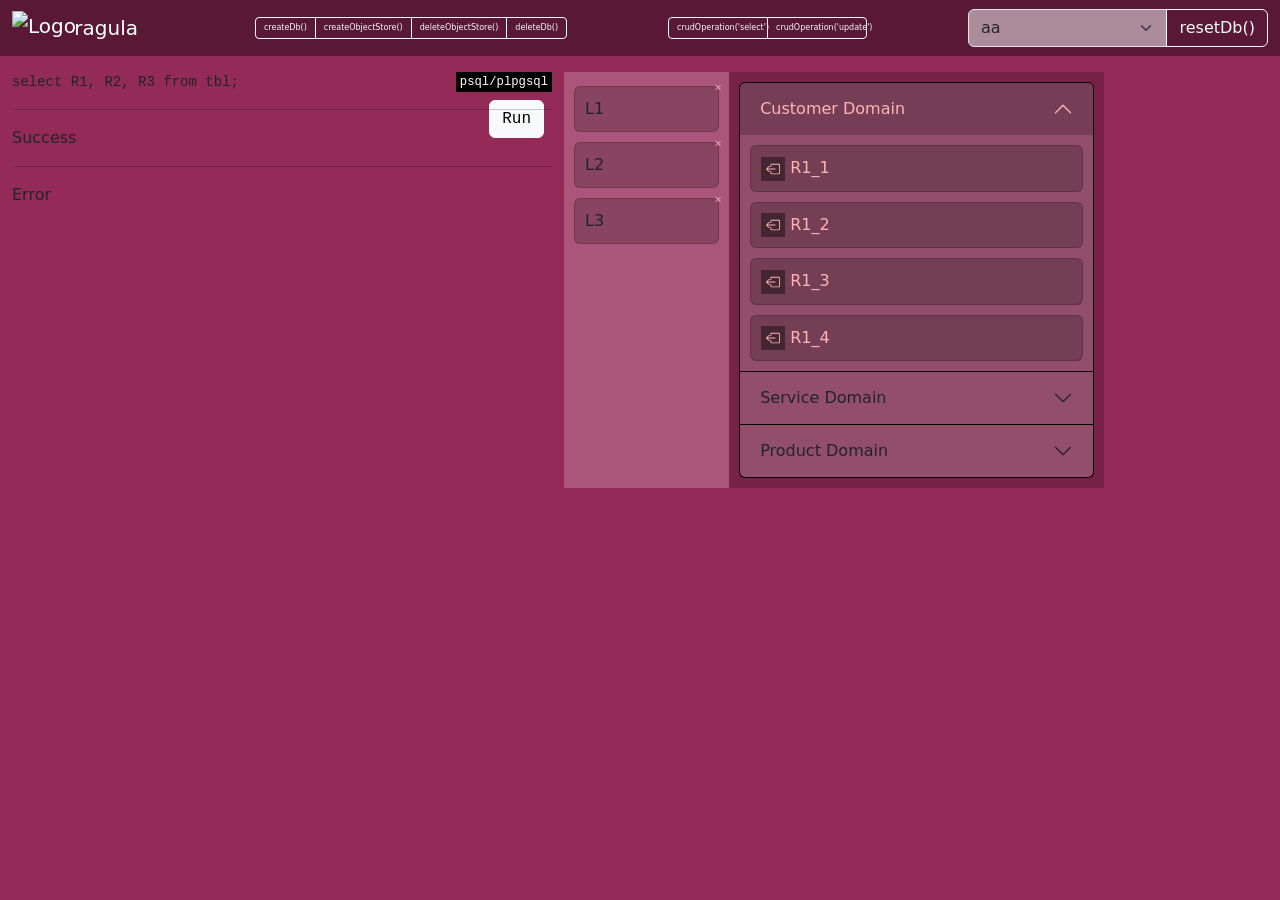
==== dragula_accordion_highlighter_indexeddb.html @ 01b2f387 "cd" ====
<!doctype html>
<html lang="en">

<head>
    <meta charset="utf-8">
    <meta name="viewport" content="width=device-width, initial-scale=1">
    <script src="https://code.jquery.com/jquery-3.7.1.min.js"></script>

    <!--dragula-->
    <script src="https://cdnjs.cloudflare.com/ajax/libs/dragula/3.7.3/dragula.js"></script>
    <link rel="stylesheet" href="https://cdn.jsdelivr.net/npm/bootstrap@5.3.0/dist/css/bootstrap.min.css">
    <link rel="stylesheet" href="https://cdnjs.cloudflare.com/ajax/libs/dragula/3.7.3/dragula.css" />

    <!--sql highlight-->
    <!-- <link rel="stylesheet" href="https://cdnjs.cloudflare.com/ajax/libs/highlight.js/11.9.0/styles/default.min.css"> -->
    <link rel="stylesheet"
        href="https://cdnjs.cloudflare.com/ajax/libs/highlight.js/11.9.0/styles/atom-one-dark.min.css" />
    <script src="https://cdnjs.cloudflare.com/ajax/libs/highlight.js/11.9.0/highlight.min.js"></script>
    <script src="https://cdnjs.cloudflare.com/ajax/libs/highlight.js/11.9.0/languages/pgsql.min.js"></script>
    <!-- <script src="https://cdnjs.cloudflare.com/ajax/libs/highlight.js/11.9.0/languages/sql.min.js"></script> -->

    <style>
        body {
            background-color: #942A57;
            margin: 0 auto;
        }

        /* dragula-specific example page styles */
        .wrapper {
            display: table;
        }

        .dragula-container {
            display: table-cell;
            background-color: rgba(255, 255, 255, 0.2);
        }

        /* applied to left container */
        /* .dragula-container:nth-child(odd) {
            background-color: rgba(0, 0, 0, 0.2);
        } */

        /* applied to right container */
        .dragula-container:nth-child(even) {
            background-color: rgba(0, 0, 0, 0.2);
        }

        /* .dragula-container div { */
        .dragula-container .card {
            margin: 10px;
            padding: 10px;
            background-color: rgba(0, 0, 0, 0.2);
            transition: all 0.4s ease-in-out;
        }

        .dragula-container .accordion-item {
            margin: 0px 10px 0px 10px;
            padding: 0px;
        }

        .dragula-container .ex-moved {
            background-color: #e74c3c;
        }

        #right1>.card,
        #right2>.card,
        #right3>.card {
            color: rgb(255, 180, 180);
            display: block;
            /* inline svg & text*/
        }

        #left-handles>div,
        #right-handles>div {
            cursor: initial;
        }

        #left {
            min-width: 100px;
            /* max-width: 600px; */
        }

        .handle {
            padding: 0 5px;
            margin-right: 5px;
            background-color: rgba(0, 0, 0, 0.4);
            cursor: move;
        }

        span {
            display: block;
            overflow: hidden;
            position: relative;
            max-width: none;
            color: rgb(255, 255, 255);
        }

        .accordion-collapse {
            color: white;
        }

        .accordion-item {
            /* border: unset; */
            border-color: black;
            background-color: rgba(255, 255, 255, 0.2);
        }

        .accordion-body {
            padding: 0px;
        }

        .accordion {
            --bs-accordion-border-color: rgba(0, 0, 0, 0);
            --bs-accordion-btn-bg: unset;
            /* --bs-accordion-btn-focus-border-color: rgb(255, 0, 0); */
            /* --bs-focus-ring-color: rgba(253, 13, 110, 0.25); */
            /* --bs-accordion-btn-focus-border-color: rgb(253, 13, 110); */
            --bs-accordion-btn-focus-box-shadow: 0 0 0 0.25rem rgba(255, 255, 255, 0.25);
            --bs-accordion-active-color: rgb(255, 180, 180);
            --bs-accordion-active-bg: rgba(0, 0, 0, 0.2);
            /* --bs-accordion-btn-focus-border-color: unset; */
            padding: 10px 0px 10px 0px;
            --bs-accordion-btn-active-icon: url("data:image/svg+xml,%3csvg xmlns='http://www.w3.org/2000/svg' viewBox='0 0 16 16' fill='%23ffb4b4'%3e%3cpath fill-rule='evenodd' d='M1.646 4.646a.5.5 0 0 1 .708 0L8 10.293l5.646-5.647a.5.5 0 0 1 .708.708l-6 6a.5.5 0 0 1-.708 0l-6-6a.5.5 0 0 1 0-.708z'/%3e%3c/svg%3e")
                /* %23 => # */
        }

        .wrapper {
            padding-left: 0px;
        }

        #sql pre {
            margin-top: 0px;
            margin-bottom: 0px;
            /* overflow: unset; */
        }

        #sql {
            /* background-color: rgba(0, 0, 0, 0.1); */
            position: relative;
        }

        .svg-icon {
            /* margin-right: 4px; */
            fill: rgb(255, 180, 180);
            /* opacity: .6; */
        }

        .language {
            position: absolute;
            top: 0;
            right: 0px;
            background-color: black;
            padding: 1px 4px 1px 4px;
        }

        #execute-btn {
            position: absolute;
            top: 28px;
            right: 8px;
        }

        .navbar {
            background-color: rgba(0, 0, 0, 0.4);
        }

        .navbar-brand {
            color: white;
            --bs-navbar-brand-hover-color: white;
        }

        .navbar-brand>img {
            width: 40px;
            overflow: hidden;
            margin: -8px -8px 0px 0px
        }

        .form-select {
            background-color: rgba(255,255,255,0.5);
        }

        .input-group {
            max-width: 300px;
        }

        .btn-sm {
            max-width: 100px;
            font-size: 8px;
        }

        span.badge {
            background-color: rgba(255, 255, 255, 0);
        }
    </style>
</head>

<body>
    <svg xmlns="http://www.w3.org/2000/svg" style="display: none;">
        <symbol id="box-arrow-right" viewBox="0 0 16 16">
            <path fill-rule="evenodd"
                d="M10 12.5a.5.5 0 0 1-.5.5h-8a.5.5 0 0 1-.5-.5v-9a.5.5 0 0 1 .5-.5h8a.5.5 0 0 1 .5.5v2a.5.5 0 0 0 1 0v-2A1.5 1.5 0 0 0 9.5 2h-8A1.5 1.5 0 0 0 0 3.5v9A1.5 1.5 0 0 0 1.5 14h8a1.5 1.5 0 0 0 1.5-1.5v-2a.5.5 0 0 0-1 0v2z" />
            <path fill-rule="evenodd"
                d="M15.854 8.354a.5.5 0 0 0 0-.708l-3-3a.5.5 0 0 0-.708.708L14.293 7.5H5.5a.5.5 0 0 0 0 1h8.793l-2.147 2.146a.5.5 0 0 0 .708.708l3-3z" />
        </symbol>
        <symbol id="box-arrow-left" viewBox="0 0 16 16">
            <path fill-rule="evenodd"
                d="M6 12.5a.5.5 0 0 0 .5.5h8a.5.5 0 0 0 .5-.5v-9a.5.5 0 0 0-.5-.5h-8a.5.5 0 0 0-.5.5v2a.5.5 0 0 1-1 0v-2A1.5 1.5 0 0 1 6.5 2h8A1.5 1.5 0 0 1 16 3.5v9a1.5 1.5 0 0 1-1.5 1.5h-8A1.5 1.5 0 0 1 5 12.5v-2a.5.5 0 0 1 1 0v2z" />
            <path fill-rule="evenodd"
                d="M.146 8.354a.5.5 0 0 1 0-.708l3-3a.5.5 0 1 1 .708.708L1.707 7.5H10.5a.5.5 0 0 1 0 1H1.707l2.147 2.146a.5.5 0 0 1-.708.708l-3-3z" />
        </symbol>
        <symbol id="x" viewBox="0 0 16 16">
            <path
                d="M4.646 4.646a.5.5 0 0 1 .708 0L8 7.293l2.646-2.647a.5.5 0 0 1 .708.708L8.707 8l2.647 2.646a.5.5 0 0 1-.708.708L8 8.707l-2.646 2.647a.5.5 0 0 1-.708-.708L7.293 8 4.646 5.354a.5.5 0 0 1 0-.708z" />
        </symbol>
    </svg>
    <nav class="navbar navbar-light">
        <div class="container-fluid d-flex justify-content-between">
            <a class="navbar-brand">
                <img src="https://bevacqua.github.io/dragula/resources/icon.svg" alt="Logo">
                ragula
            </a>
            <div class="btn-group" role="group">
                <button class="btn btn-outline-light btn-sm" type="button" onclick="createDb();">createDb()</button>
                <button class="btn btn-outline-light btn-sm" type="button"
                    onclick="createObjectStore();">createObjectStore()</button>
                <button class="btn btn-outline-light btn-sm" type="button"
                    onclick="deleteObjectStore();">deleteObjectStore()</button>
                <button class="btn btn-outline-light btn-sm" type="button" onclick="deleteDb();">deleteDb()</button>
            </div>
            <div class="btn-group" role="group">
                <button class="btn btn-outline-light btn-sm" type="button"
                    onclick="crudOperation('select');">crudOperation('select')</button>
                <button class="btn btn-outline-light btn-sm" type="button"
                    onclick="crudOperation('update');">crudOperation('update')</button>
                <!-- <button class="btn btn-outline-light btn-sm" type="button"
                    onclick="crudOperation('delete');">crudOperation('delete')</button> -->
            </div>
            <form class="input-group">
                <select class="form-select focus-ring focus-ring-light" name="" id="">
                    <option value="">aa</option>
                    <option value="">bb</option>
                    <option value="">cc</option>
                </select>
                <!-- <input class="form-control me-2" type="search" placeholder="Search" aria-label="Search"> -->
                <!-- <button class="btn btn-outline-light" type="submit">Save</button> -->
                <input class="btn btn-outline-light" type="button" value="resetDb()" onclick="resetDb();">
            </form>
        </div>
    </nav>
    <div class="container pt-3 row">
        <div class="col">
            <div id="sql">
                <pre><code id="sqls" class="language-sql">select R1, R2, R3 from tbl;</code><small class="language"><span>psql/plpgsql</span></small><button id="execute-btn" class="btn btn-light">Run</button></pre>
            </div>
            <hr>
            <p>Success</p>
            <p id="successElm"></p>
            <hr>
            <p>Error</p>
            <p id="errorElm"></p>
        </div>
        <div class='wrapper col'>
            <div id="left" class="dragula-container">
                <div class="card">
                    <!-- <span class="position-absolute top-0 start-100 translate-middle badge rounded-pill bg-danger">99+</span> -->
                    <span class="position-absolute top-0 start-100 translate-middle badge rounded-pill"
                        onclick="deleteMe(this);">
                        <svg class="svg-icon" width="12" height="12">
                            <use xlink:href="#x" />
                        </svg>
                    </span>
                    L1
                </div>
                <div class="card">
                    <span class="position-absolute top-0 start-100 translate-middle badge rounded-pill"
                        onclick="deleteMe(this);">
                        <svg class="svg-icon" width="12" height="12">
                            <use xlink:href="#x" />
                        </svg>
                    </span>
                    L2
                </div>
                <div class="card">
                    <span class="position-absolute top-0 start-100 translate-middle badge rounded-pill"
                        onclick="deleteMe(this);">
                        <svg class="svg-icon" width="12" height="12">
                            <use xlink:href="#x" />
                        </svg>
                    </span>
                    L3
                </div>
            </div>
            <div class="accordion dragula-container">
                <div class="accordion-item">
                    <h2 class="accordion-header" id="panelsStayOpen-headingOne">
                        <button class="accordion-button" type="button" data-bs-toggle="collapse"
                            data-bs-target="#panelsStayOpen-collapseOne" aria-expanded="true"
                            aria-controls="panelsStayOpen-collapseOne">
                            Customer Domain
                        </button>
                    </h2>
                    <div id="panelsStayOpen-collapseOne" class="accordion-collapse collapse show"
                        aria-labelledby="panelsStayOpen-headingOne">
                        <div class="accordion-body" id="right1">
                            <div class="card"><svg class="svg-icon handle" width="24" height="24">
                                    <use xlink:href="#box-arrow-left" />
                                </svg>R1_1</div>
                            <div class="card"><svg class="svg-icon handle" width="24" height="24">
                                    <use xlink:href="#box-arrow-left" />
                                </svg>R1_2</div>
                            <div class="card"><svg class="svg-icon handle" width="24" height="24">
                                    <use xlink:href="#box-arrow-left" />
                                </svg>R1_3</div>
                            <div class="card"><svg class="svg-icon handle" width="24" height="24">
                                    <use xlink:href="#box-arrow-left" />
                                </svg>R1_4</div>
                        </div>
                    </div>
                </div>
                <div class="accordion-item">
                    <h2 class="accordion-header" id="panelsStayOpen-headingTwo">
                        <button class="accordion-button collapsed" type="button" data-bs-toggle="collapse"
                            data-bs-target="#panelsStayOpen-collapseTwo" aria-expanded="false"
                            aria-controls="panelsStayOpen-collapseTwo">
                            Service Domain
                        </button>
                    </h2>
                    <div id="panelsStayOpen-collapseTwo" class="accordion-collapse collapse"
                        aria-labelledby="panelsStayOpen-headingTwo">
                        <div class="accordion-body" id="right2">
                            <div class="card"><svg class="svg-icon handle" width="24" height="24">
                                    <use xlink:href="#box-arrow-left" />
                                </svg>R2_1</div>
                            <div class="card"><svg class="svg-icon handle" width="24" height="24">
                                    <use xlink:href="#box-arrow-left" />
                                </svg>R2_2</div>
                            <div class="card"><svg class="svg-icon handle" width="24" height="24">
                                    <use xlink:href="#box-arrow-left" />
                                </svg>R2_3</div>
                            <div class="card"><svg class="svg-icon handle" width="24" height="24">
                                    <use xlink:href="#box-arrow-left" />
                                </svg>R2_4</div>
                        </div>
                    </div>
                </div>
                <div class="accordion-item">
                    <h2 class="accordion-header" id="panelsStayOpen-headingThree">
                        <button class="accordion-button collapsed" type="button" data-bs-toggle="collapse"
                            data-bs-target="#panelsStayOpen-collapseThree" aria-expanded="false"
                            aria-controls="panelsStayOpen-collapseThree">
                            Product Domain
                        </button>
                    </h2>
                    <div id="panelsStayOpen-collapseThree" class="accordion-collapse collapse"
                        aria-labelledby="panelsStayOpen-headingThree">
                        <div class="accordion-body" id="right3">
                            <div class="card"><svg class="svg-icon handle" width="24" height="24">
                                    <use xlink:href="#box-arrow-left" />
                                </svg>R3_1</div>
                            <div class="card"><svg class="svg-icon handle" width="24" height="24">
                                    <use xlink:href="#box-arrow-left" />
                                </svg>R3_2</div>
                            <div class="card"><svg class="svg-icon handle" width="24" height="24">
                                    <use xlink:href="#box-arrow-left" />
                                </svg>R3_3</div>
                            <div class="card"><svg class="svg-icon handle" width="24" height="24">
                                    <use xlink:href="#box-arrow-left" />
                                </svg>R3_4</div>
                        </div>
                    </div>
                </div>
            </div>
        </div>
    </div>
    <script>
        dragula([document.querySelector('#right1'), document.querySelector('#left')], {
            copy: true,
            moves: function (elm, container, handle) {
                return handle.classList.contains('handle'); // elements allowed to drag
            }
        }).on('drop', (elm) => {
            elm.className += ' ex-moved card';
            elm.children[0].remove(); // remove handle

            let spanElm = document.createElement('span');
            spanElm.className = 'svg-icon position-absolute top-0 start-100 translate-middle badge rounded-pill';
            spanElm.setAttribute('onclick', 'deleteMe(this);');
            let svgElm = document.createElementNS('http://www.w3.org/2000/svg', 'svg');
            svgElm.setAttribute('width', '12');
            svgElm.setAttribute('height', '12');
            let useElm = document.createElementNS('http://www.w3.org/2000/svg', 'use');
            useElm.setAttributeNS('http://www.w3.org/1999/xlink', 'xlink:href', '#x');
            svgElm.appendChild(useElm);
            spanElm.appendChild(svgElm);
            elm.prepend(spanElm);
        });
        dragula([document.querySelector('#right2'), document.querySelector('#left')], {
            copy: true,
            moves: function (elm, container, handle) {
                return handle.classList.contains('handle'); // elements allowed to drag
            }
        }).on('drop', (elm) => {
            elm.className += ' ex-moved card';
            elm.children[0].remove();

            let spanElm = document.createElement('span');
            spanElm.className = 'svg-icon position-absolute top-0 start-100 translate-middle badge rounded-pill';
            spanElm.setAttribute('onclick', 'deleteMe(this);');
            let svgElm = document.createElementNS('http://www.w3.org/2000/svg', 'svg');
            svgElm.setAttribute('width', '12');
            svgElm.setAttribute('height', '12');
            let useElm = document.createElementNS('http://www.w3.org/2000/svg', 'use');
            useElm.setAttributeNS('http://www.w3.org/1999/xlink', 'xlink:href', '#x');
            svgElm.appendChild(useElm);
            spanElm.appendChild(svgElm);
            elm.prepend(spanElm);
        });
        dragula([document.querySelector('#right3'), document.querySelector('#left')], {
            copy: true,
            moves: function (elm, container, handle) {
                return handle.classList.contains('handle'); // elements allowed to drag
            }
        }).on('drop', (elm) => {
            elm.className += ' ex-moved card';
            elm.children[0].remove();

            let spanElm = document.createElement('span');
            spanElm.className = 'svg-icon position-absolute top-0 start-100 translate-middle badge rounded-pill';
            spanElm.setAttribute('onclick', 'deleteMe(this);');
            let svgElm = document.createElementNS('http://www.w3.org/2000/svg', 'svg');
            svgElm.setAttribute('width', '12');
            svgElm.setAttribute('height', '12');
            let useElm = document.createElementNS('http://www.w3.org/2000/svg', 'use');
            useElm.setAttributeNS('http://www.w3.org/1999/xlink', 'xlink:href', '#x');
            svgElm.appendChild(useElm);
            spanElm.appendChild(svgElm);
            elm.prepend(spanElm);
        });
        dragula([document.querySelector('#left')], {
            removeOnSpill: true,
        }).on('drag', (elm) => { // after drag
            elm.className = elm.className.replace('ex-moved', '');
        });
    </script>
    <script>
        const target = document.getElementById('left');
        const observer = new MutationObserver((mutations) => {
            mutations.forEach((mutation) => {
                showSQL();
            });
        });
        const config = {
            attribute: true,
            childList: true,
            CharacterData: true,
        };
        observer.observe(target, config);
        function showSQL() {
            let columns = [];
            for (let i = 0; i < $('#left').children().length; i++) {
                columns.push($('#left').children()[i].innerText);
            }
            $('#sql').html('<pre><code id="sqls" class="language-sql">select ' + columns.join(',\n ') + ' from tbl;</code><small class="language"><span>psql/plpgsql</span></small><button id="execute-btn" class="btn btn-light">Run</button></pre>');
            hljs.highlightAll();
        }
    </script>
    <script src="https://cdn.jsdelivr.net/npm/bootstrap@5.3.0/dist/js/bootstrap.bundle.min.js"></script>
    <script>hljs.highlightAll();</script>
    <script>
        const DB_NAME = "MyFavoriteSetup";
        const DB_VERSION = 1;
        const DB_VERSION_AFTER_CREATED = 2;
        const DB_VERSION_AFTER_DELETED = 3;
        const objectStoreName = "columns";
        const errorElm = document.getElementById("errorElm");
        const successElm = document.getElementById("successElm");
        const newItems = [
            {
                id: '#12345#user_id',
                name: 'test taro',
                taskTitle: "Walk dog",
                hours: 19,
                minutes: 30,
                day: 24,
                month: "December",
                year: 2013,
                notified: "no",
            },
        ];

        function createDb() {
            const createRequest = window.indexedDB.open(DB_NAME, DB_VERSION);
            createRequest.onerror = (event) => {
                errorElm.innerHTML = event.target.error;
            };
            createRequest.onsuccess = (event) => {
                db = event.target.result;
                successElm.innerHTML = `${DB_NAME} created. (version: ${event.target.result.version})`;
                db.close();
            };
        }

        function createObjectStore() {
            const DBOpenRequest = window.indexedDB.open(DB_NAME, DB_VERSION_AFTER_CREATED);
            DBOpenRequest.onupgradeneeded = (event) => {
                const db = event.target.result;
                const objectStore = db.createObjectStore(objectStoreName, { keyPath: "id" });
                successElm.innerHTML = `${objectStoreName} created in ${DB_NAME}`;
                db.close();
            };
        }

        function crudOperation(crud) {
            if (['insert', 'select', 'update', 'delete'].includes(crud)) {
                successElm.innerHTML += `Operation: ${crud}`;
                const DBOpenRequest = window.indexedDB.open(DB_NAME);
                DBOpenRequest.onerror = (event) => {
                    errorElm.innerHTML += event.target.error;
                };
                DBOpenRequest.onsuccess = (event) => {
                    const left = $('#left');
                    db = DBOpenRequest.result;
                    const transaction = db.transaction([objectStoreName], 'readwrite');
                    transaction.oncomplete = (event) => {
                        successElm.innerHTML += `<li>Transaction completed.</li>`;
                    };
                    transaction.onerror = (event) => {
                        errorElm.innerHTML += `<li>Transaction not opened due to error: ${transaction.error}</li>`;
                    };
                    const objectStore = transaction.objectStore(objectStoreName);

                    if (crud == 'insert') {
                        //use 'update' method
                        //const objectStoreRequest = objectStore.add(xxx);
                    } else if (crud == 'select') {
                        const objectStoreRequest = objectStore.get('1111');
                        objectStoreRequest.onerror = (event) => {
                            errorElm.innerHTML += `<li>Request failed: ${event.target.error}</li>`;
                        }
                        objectStoreRequest.onsuccess = (event) => {
                            if (typeof objectStoreRequest.result === 'undefined') {
                                successElm.innerHTML += `${objectStoreRequest.result}`;
                            } else {
                                successElm.innerHTML += `<li>Request successful.</li>`;
                                left.html(objectStoreRequest.result.divs.join(''));
                            }
                        };
                    } else if (crud == 'update') { // inserted if id not exist
                        let leftChildren = [];
                        for (i = 0; i < left[0].children.length; i++) {
                            leftChildren.push(left[0].children[i].outerHTML);
                        }
                        const objectStoreRequest = objectStore.put({ id: '1111', divs: leftChildren });
                        objectStoreRequest.onerror = (event) => {
                            errorElm.innerHTML += `<li>Request failed: ${event.target.error}</li>`;
                        }
                        objectStoreRequest.onsuccess = (event) => {
                            successElm.innerHTML += `<li>Request successful.</li>`;
                        };
                    } else if (crud == 'delete') {
                        const objectStoreRequest = objectStore.delete('1111');
                        objectStoreRequest.onerror = (event) => {
                            errorElm.innerHTML += `<li>Request failed: ${event.target.error}</li>`;
                        }
                        objectStoreRequest.onsuccess = (event) => {
                            successElm.innerHTML += `<li>Request successful.</li>`;
                        };
                    } else {
                        errorElm.innerHTML = `<il>...</li>`;
                    }
                    db.close();
                };
            } else {
                errorElm.innerHTML += `Please input one of the followings: 'insert', 'select', 'update', 'delete'`;
            }
            // const DBOpenRequest = window.indexedDB.open(DB_NAME);
        }

        function deleteObjectStore() {
            const DBOpenRequest = window.indexedDB.open(DB_NAME, DB_VERSION_AFTER_DELETED);
            DBOpenRequest.onerror = (event) => {
                //console.log("error");
                errorElm.innerHTML = event.target.error;
            };
            DBOpenRequest.onupgradeneeded = (event) => {
                const db = event.target.result;
                const objectStoreDelete = db.deleteObjectStore(objectStoreName);
                successElm.innerHTML = `ObjectStore: ${objectStoreName} in ${DB_NAME} deleted`;
            };
        }
        function deleteDb() {
            const createRequest = window.indexedDB.deleteDatabase(DB_NAME);
            successElm.innerHTML = `DB: ${DB_NAME} deleted`;
        }

        function resetDb() {
            deleteObjectStore();
            deleteDb();
            createDb();
            createObjectStore();
        }
    </script>
    <script>
        function deleteMe(elm) {
            //alert('me');
            elm.parentElement.remove();
        }
    </script>
</body>

</html>
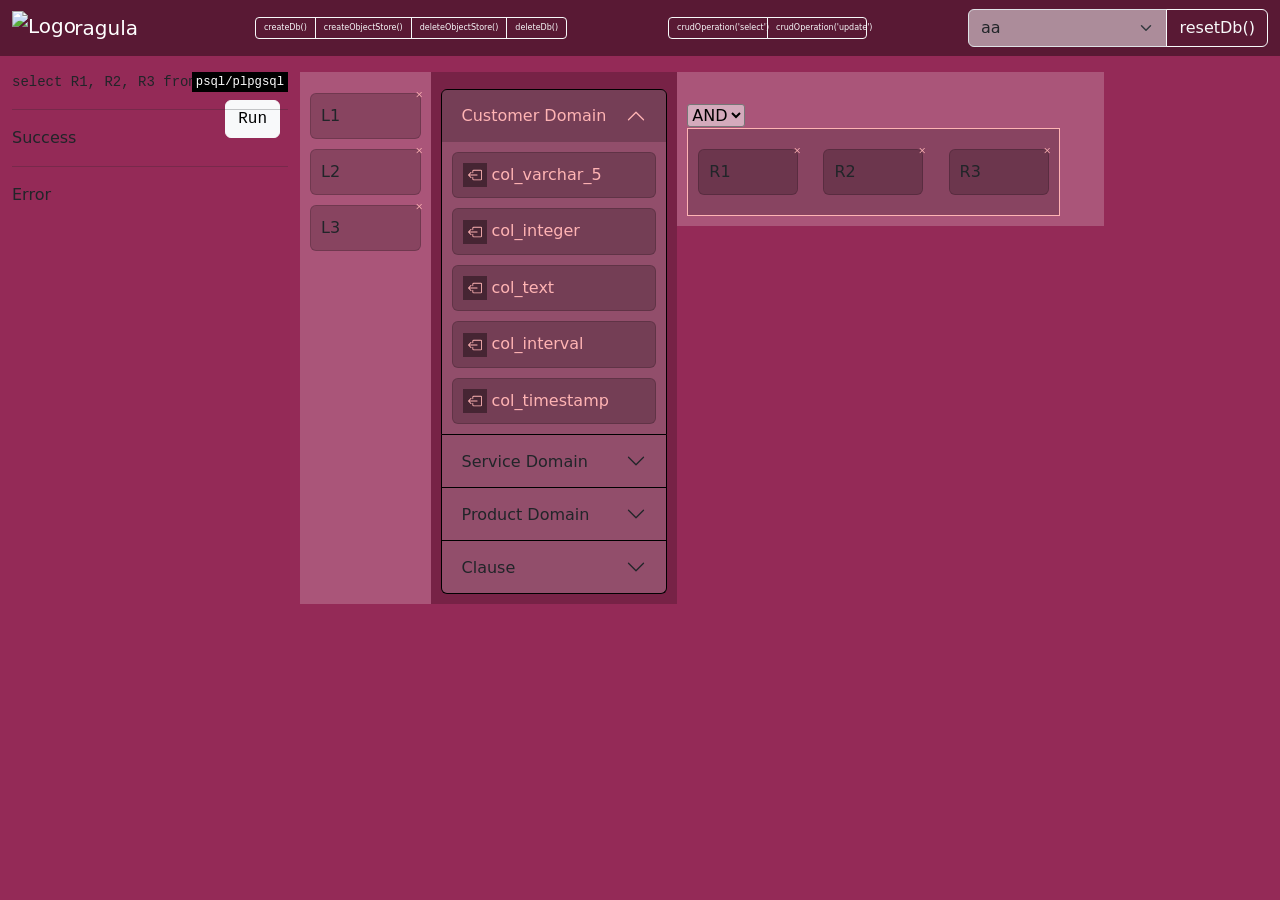
==== commit 33ccf160: "d" ====
--- a/dragula_accordion_highlighter_indexeddb.html
+++ b/dragula_accordion_highlighter_indexeddb.html
@@ -62,22 +62,30 @@
             background-color: #e74c3c;
         }
 
-        #right1>.card,
-        #right2>.card,
-        #right3>.card {
+        #center1>.card,
+        #center2>.card,
+        #center3>.card,
+        #center4>.card {
             color: rgb(255, 180, 180);
             display: block;
             /* inline svg & text*/
         }
 
         #left-handles>div,
+        #center-handles>div,
         #right-handles>div {
             cursor: initial;
         }
 
-        #left {
+        #left,
+        #right,
+        .card {
             min-width: 100px;
             /* max-width: 600px; */
+        }
+
+        #right .card {
+            display: inline-block;
         }
 
         .handle {
@@ -89,10 +97,18 @@
 
         span {
             display: block;
+            /* for sql format */
             overflow: hidden;
             position: relative;
             max-width: none;
             color: rgb(255, 255, 255);
+        }
+
+        .nested {
+            /* padding: 16px 10px; */
+            /* border: 1px dotted #bbb; */
+            border: 1px solid rgb(255, 180, 180);
+            padding: 10px 0px 10px 0px;
         }
 
         .accordion-collapse {
@@ -124,6 +140,13 @@
                 /* %23 => # */
         }
 
+        #andor {
+            padding: 32px 10px 10px 10px;
+            background-color: rgba(255, 255, 255, 0.2);
+            /* min-width: 400px; */
+            /* max-width: 400px; */
+        }
+
         .wrapper {
             padding-left: 0px;
         }
@@ -137,6 +160,10 @@
         #sql {
             /* background-color: rgba(0, 0, 0, 0.1); */
             position: relative;
+        }
+
+        .sql {
+            max-width: 300px;
         }
 
         .svg-icon {
@@ -175,7 +202,12 @@
         }
 
         .form-select {
-            background-color: rgba(255,255,255,0.5);
+            background-color: rgba(255, 255, 255, 0.5);
+        }
+
+        select, input {
+            border-radius: 3px;
+            background-color: rgba(255, 255, 255, 0.5);
         }
 
         .input-group {
@@ -247,20 +279,20 @@
         </div>
     </nav>
     <div class="container pt-3 row">
-        <div class="col">
+        <div class="col sql">
             <div id="sql">
                 <pre><code id="sqls" class="language-sql">select R1, R2, R3 from tbl;</code><small class="language"><span>psql/plpgsql</span></small><button id="execute-btn" class="btn btn-light">Run</button></pre>
             </div>
             <hr>
             <p>Success</p>
-            <p id="successElm"></p>
+            <p id="successEl"></p>
             <hr>
             <p>Error</p>
-            <p id="errorElm"></p>
+            <p id="errorEl"></p>
         </div>
         <div class='wrapper col'>
             <div id="left" class="dragula-container">
-                <div class="card">
+                <div class="card item">
                     <!-- <span class="position-absolute top-0 start-100 translate-middle badge rounded-pill bg-danger">99+</span> -->
                     <span class="position-absolute top-0 start-100 translate-middle badge rounded-pill"
                         onclick="deleteMe(this);">
@@ -270,7 +302,7 @@
                     </span>
                     L1
                 </div>
-                <div class="card">
+                <div class="card item">
                     <span class="position-absolute top-0 start-100 translate-middle badge rounded-pill"
                         onclick="deleteMe(this);">
                         <svg class="svg-icon" width="12" height="12">
@@ -279,7 +311,7 @@
                     </span>
                     L2
                 </div>
-                <div class="card">
+                <div class="card item">
                     <span class="position-absolute top-0 start-100 translate-middle badge rounded-pill"
                         onclick="deleteMe(this);">
                         <svg class="svg-icon" width="12" height="12">
@@ -300,19 +332,26 @@
                     </h2>
                     <div id="panelsStayOpen-collapseOne" class="accordion-collapse collapse show"
                         aria-labelledby="panelsStayOpen-headingOne">
-                        <div class="accordion-body" id="right1">
-                            <div class="card"><svg class="svg-icon handle" width="24" height="24">
-                                    <use xlink:href="#box-arrow-left" />
-                                </svg>R1_1</div>
-                            <div class="card"><svg class="svg-icon handle" width="24" height="24">
-                                    <use xlink:href="#box-arrow-left" />
-                                </svg>R1_2</div>
-                            <div class="card"><svg class="svg-icon handle" width="24" height="24">
-                                    <use xlink:href="#box-arrow-left" />
-                                </svg>R1_3</div>
-                            <div class="card"><svg class="svg-icon handle" width="24" height="24">
-                                    <use xlink:href="#box-arrow-left" />
-                                </svg>R1_4</div>
+                        <div class="accordion-body" id="center1">
+                            <div class="card item" data-type="varchar(5)"><svg class="svg-icon handle" width="24"
+                                    height="24">
+                                    <use xlink:href="#box-arrow-left" />
+                                </svg>col_varchar_5</div>
+                            <div class="card item" data-type="integer"><svg class="svg-icon handle" width="24"
+                                    height="24">
+                                    <use xlink:href="#box-arrow-left" />
+                                </svg>col_integer</div>
+                            <div class="card item" data-type="text"><svg class="svg-icon handle" width="24" height="24">
+                                    <use xlink:href="#box-arrow-left" />
+                                </svg>col_text</div>
+                            <div class="card item" data-type="interval"><svg class="svg-icon handle" width="24"
+                                    height="24">
+                                    <use xlink:href="#box-arrow-left" />
+                                </svg>col_interval</div>
+                            <div class="card item" data-type="timestamp"><svg class="svg-icon handle" width="24"
+                                    height="24">
+                                    <use xlink:href="#box-arrow-left" />
+                                </svg>col_timestamp</div>
                         </div>
                     </div>
                 </div>
@@ -326,19 +365,19 @@
                     </h2>
                     <div id="panelsStayOpen-collapseTwo" class="accordion-collapse collapse"
                         aria-labelledby="panelsStayOpen-headingTwo">
-                        <div class="accordion-body" id="right2">
-                            <div class="card"><svg class="svg-icon handle" width="24" height="24">
-                                    <use xlink:href="#box-arrow-left" />
-                                </svg>R2_1</div>
-                            <div class="card"><svg class="svg-icon handle" width="24" height="24">
-                                    <use xlink:href="#box-arrow-left" />
-                                </svg>R2_2</div>
-                            <div class="card"><svg class="svg-icon handle" width="24" height="24">
-                                    <use xlink:href="#box-arrow-left" />
-                                </svg>R2_3</div>
-                            <div class="card"><svg class="svg-icon handle" width="24" height="24">
-                                    <use xlink:href="#box-arrow-left" />
-                                </svg>R2_4</div>
+                        <div class="accordion-body" id="center2">
+                            <div class="card item"><svg class="svg-icon handle" width="24" height="24">
+                                    <use xlink:href="#box-arrow-left" />
+                                </svg>C2_1</div>
+                            <div class="card item"><svg class="svg-icon handle" width="24" height="24">
+                                    <use xlink:href="#box-arrow-left" />
+                                </svg>C2_2</div>
+                            <div class="card item"><svg class="svg-icon handle" width="24" height="24">
+                                    <use xlink:href="#box-arrow-left" />
+                                </svg>C2_3</div>
+                            <div class="card item"><svg class="svg-icon handle" width="24" height="24">
+                                    <use xlink:href="#box-arrow-left" />
+                                </svg>C2_4</div>
                         </div>
                     </div>
                 </div>
@@ -352,93 +391,140 @@
                     </h2>
                     <div id="panelsStayOpen-collapseThree" class="accordion-collapse collapse"
                         aria-labelledby="panelsStayOpen-headingThree">
-                        <div class="accordion-body" id="right3">
-                            <div class="card"><svg class="svg-icon handle" width="24" height="24">
-                                    <use xlink:href="#box-arrow-left" />
-                                </svg>R3_1</div>
-                            <div class="card"><svg class="svg-icon handle" width="24" height="24">
-                                    <use xlink:href="#box-arrow-left" />
-                                </svg>R3_2</div>
-                            <div class="card"><svg class="svg-icon handle" width="24" height="24">
-                                    <use xlink:href="#box-arrow-left" />
-                                </svg>R3_3</div>
-                            <div class="card"><svg class="svg-icon handle" width="24" height="24">
-                                    <use xlink:href="#box-arrow-left" />
-                                </svg>R3_4</div>
+                        <div class="accordion-body" id="center3">
+                            <div class="card item"><svg class="svg-icon handle" width="24" height="24">
+                                    <use xlink:href="#box-arrow-left" />
+                                </svg>C3_1</div>
+                            <div class="card item"><svg class="svg-icon handle" width="24" height="24">
+                                    <use xlink:href="#box-arrow-left" />
+                                </svg>C3_2</div>
+                            <div class="card item"><svg class="svg-icon handle" width="24" height="24">
+                                    <use xlink:href="#box-arrow-left" />
+                                </svg>C3_3</div>
+                            <div class="card item"><svg class="svg-icon handle" width="24" height="24">
+                                    <use xlink:href="#box-arrow-left" />
+                                </svg>C3_4</div>
                         </div>
+                    </div>
+                </div>
+                <div class="accordion-item">
+                    <h2 class="accordion-header" id="panelsStayOpen-headingFour">
+                        <button class="accordion-button collapsed" type="button" data-bs-toggle="collapse"
+                            data-bs-target="#panelsStayOpen-collapseFour" aria-expanded="false"
+                            aria-controls="panelsStayOpen-collapseFour">
+                            Clause
+                        </button>
+                    </h2>
+                    <div id="panelsStayOpen-collapseFour" class="accordion-collapse collapse"
+                        aria-labelledby="panelsStayOpen-headingFour">
+                        <div class="accordion-body" id="center4">
+                            <div class="card item">
+                                <svg class="svg-icon handle" width="24" height="24">
+                                    <use xlink:href="#box-arrow-left" />
+                                </svg>
+                                <select>
+                                    <option value="" selected>AND</option>
+                                    <option value="">OR</option>
+                                </select>
+                                <div class="nested"></div>
+                            </div>
+                        </div>
+                    </div>
+                </div>
+            </div>
+            <div id="andor" class="item">
+                <select>
+                    <option value="" selected>AND</option>
+                    <option value="">OR</option>
+                </select>
+                <div id="right" class="dragula-container nested">
+                    <div class="card item">
+                        <!-- <span class="position-absolute top-0 start-100 translate-middle badge rounded-pill bg-danger">99+</span> -->
+                        <span class="position-absolute top-0 start-100 translate-middle badge rounded-pill"
+                            onclick="deleteMe(this);">
+                            <svg class="svg-icon" width="12" height="12">
+                                <use xlink:href="#x" />
+                            </svg>
+                        </span>
+                        R1
+                    </div>
+                    <div class="card item">
+                        <span class="position-absolute top-0 start-100 translate-middle badge rounded-pill"
+                            onclick="deleteMe(this);">
+                            <svg class="svg-icon" width="12" height="12">
+                                <use xlink:href="#x" />
+                            </svg>
+                        </span>
+                        R2
+                    </div>
+                    <div class="card item">
+                        <span class="position-absolute top-0 start-100 translate-middle badge rounded-pill"
+                            onclick="deleteMe(this);">
+                            <svg class="svg-icon" width="12" height="12">
+                                <use xlink:href="#x" />
+                            </svg>
+                        </span>
+                        R3
                     </div>
                 </div>
             </div>
         </div>
     </div>
     <script>
-        dragula([document.querySelector('#right1'), document.querySelector('#left')], {
+        var drake1 = dragula([document.querySelector('#left'), document.querySelector('#center1'), document.querySelector('#center2'), document.querySelector('#center3'), document.querySelector('#center4'), document.querySelector('#right')], {
             copy: true,
-            moves: function (elm, container, handle) {
+            moves: function (el, container, handle) {
                 return handle.classList.contains('handle'); // elements allowed to drag
             }
-        }).on('drop', (elm) => {
-            elm.className += ' ex-moved card';
-            elm.children[0].remove(); // remove handle
-
-            let spanElm = document.createElement('span');
-            spanElm.className = 'svg-icon position-absolute top-0 start-100 translate-middle badge rounded-pill';
-            spanElm.setAttribute('onclick', 'deleteMe(this);');
-            let svgElm = document.createElementNS('http://www.w3.org/2000/svg', 'svg');
-            svgElm.setAttribute('width', '12');
-            svgElm.setAttribute('height', '12');
-            let useElm = document.createElementNS('http://www.w3.org/2000/svg', 'use');
-            useElm.setAttributeNS('http://www.w3.org/1999/xlink', 'xlink:href', '#x');
-            svgElm.appendChild(useElm);
-            spanElm.appendChild(svgElm);
-            elm.prepend(spanElm);
+        }).on('drop', (el) => {
+            el.className += ' ex-moved card';
+            el.children[0].remove(); // remove handle
+            if (el.children[0] !== undefined) {
+                drake1.containers.push(el.children[1]);
+                //drake2.containers.push(el.children[1]);
+                drake3.containers.push(el.children[1]);
+            }
+            let spanEl = document.createElement('span');
+            spanEl.className = 'svg-icon position-absolute top-0 start-100 translate-middle badge rounded-pill';
+            spanEl.setAttribute('onclick', 'deleteMe(this);');
+            let svgEl = document.createElementNS('http://www.w3.org/2000/svg', 'svg');
+            svgEl.setAttribute('width', '12');
+            svgEl.setAttribute('height', '12');
+            let useEl = document.createElementNS('http://www.w3.org/2000/svg', 'use');
+            useEl.setAttributeNS('http://www.w3.org/1999/xlink', 'xlink:href', '#x');
+            svgEl.appendChild(useEl);
+            spanEl.appendChild(svgEl);
+            el.prepend(spanEl);
+            if (el.getAttribute('data-type') !== null) {
+                el.innerHTML += '<select><option>=</option><option>>=</option><option><=</option><option>></option><option><</option><option>!=</option><option>like</option></select>'
+                if (el.getAttribute('data-type') == 'date') {
+                    el.innerHTML += '<input type="date"/>'
+                } else if (el.getAttribute('data-type') == 'timestamp') {
+                    el.innerHTML += '<input type="date"/><input type="time"/>'
+                } else if (el.getAttribute('data-type') == 'text') {
+                    el.innerHTML += '<input type="text"/>'
+                } else if (el.getAttribute('data-type').substr(0, 7) == 'varchar') {
+                    el.innerHTML += '<input type="text" maxlength="' + el.getAttribute('data-type').split('(')[1].split(')')[0] + '"/>'
+                    // "maxlength="'+el.getAttribute('data-type').split('(')[1].split(')')[0]+'"/>'
+                } else if (el.getAttribute('data-type') == 'integer') {
+                    el.innerHTML += '<input type="number"/>'
+                } else if (el.getAttribute('data-type') == 'interval') {
+                    el.innerHTML += '<input type="number"/><select><option>year</option><option>month</option><option>day</option><option>hour</option><option>minute</option><option>second</option></select>'
+                } else {
+                    //
+                }
+            }
         });
-        dragula([document.querySelector('#right2'), document.querySelector('#left')], {
-            copy: true,
-            moves: function (elm, container, handle) {
-                return handle.classList.contains('handle'); // elements allowed to drag
-            }
-        }).on('drop', (elm) => {
-            elm.className += ' ex-moved card';
-            elm.children[0].remove();
-
-            let spanElm = document.createElement('span');
-            spanElm.className = 'svg-icon position-absolute top-0 start-100 translate-middle badge rounded-pill';
-            spanElm.setAttribute('onclick', 'deleteMe(this);');
-            let svgElm = document.createElementNS('http://www.w3.org/2000/svg', 'svg');
-            svgElm.setAttribute('width', '12');
-            svgElm.setAttribute('height', '12');
-            let useElm = document.createElementNS('http://www.w3.org/2000/svg', 'use');
-            useElm.setAttributeNS('http://www.w3.org/1999/xlink', 'xlink:href', '#x');
-            svgElm.appendChild(useElm);
-            spanElm.appendChild(svgElm);
-            elm.prepend(spanElm);
+        var drake2 = dragula([document.querySelector('#left')], {
+            removeOnSpill: true,
+        }).on('drag', (el) => { // after drag
+            el.className = el.className.replace('ex-moved', '');
         });
-        dragula([document.querySelector('#right3'), document.querySelector('#left')], {
-            copy: true,
-            moves: function (elm, container, handle) {
-                return handle.classList.contains('handle'); // elements allowed to drag
-            }
-        }).on('drop', (elm) => {
-            elm.className += ' ex-moved card';
-            elm.children[0].remove();
-
-            let spanElm = document.createElement('span');
-            spanElm.className = 'svg-icon position-absolute top-0 start-100 translate-middle badge rounded-pill';
-            spanElm.setAttribute('onclick', 'deleteMe(this);');
-            let svgElm = document.createElementNS('http://www.w3.org/2000/svg', 'svg');
-            svgElm.setAttribute('width', '12');
-            svgElm.setAttribute('height', '12');
-            let useElm = document.createElementNS('http://www.w3.org/2000/svg', 'use');
-            useElm.setAttributeNS('http://www.w3.org/1999/xlink', 'xlink:href', '#x');
-            svgElm.appendChild(useElm);
-            spanElm.appendChild(svgElm);
-            elm.prepend(spanElm);
-        });
-        dragula([document.querySelector('#left')], {
+        var drake3 = dragula([document.querySelector('#right')], {
             removeOnSpill: true,
-        }).on('drag', (elm) => { // after drag
-            elm.className = elm.className.replace('ex-moved', '');
+            direction: 'horizontal',
+        }).on('drag', (el) => { // after drag
+            el.className = el.className.replace('ex-moved', '');
         });
     </script>
     <script>
@@ -457,7 +543,8 @@
         function showSQL() {
             let columns = [];
             for (let i = 0; i < $('#left').children().length; i++) {
-                columns.push($('#left').children()[i].innerText);
+                //columns.push($('#left').children()[i].innerText);
+                columns.push([].reduce.call($('#left').children()[i].childNodes, function(a, b) { return a + (b.nodeType === 3 ? b.textContent : ''); }, '').replaceAll(' ','').replaceAll('\n',''));
             }
             $('#sql').html('<pre><code id="sqls" class="language-sql">select ' + columns.join(',\n ') + ' from tbl;</code><small class="language"><span>psql/plpgsql</span></small><button id="execute-btn" class="btn btn-light">Run</button></pre>');
             hljs.highlightAll();
@@ -471,8 +558,8 @@
         const DB_VERSION_AFTER_CREATED = 2;
         const DB_VERSION_AFTER_DELETED = 3;
         const objectStoreName = "columns";
-        const errorElm = document.getElementById("errorElm");
-        const successElm = document.getElementById("successElm");
+        const errorEl = document.getElementById("errorEl");
+        const successEl = document.getElementById("successEl");
         const newItems = [
             {
                 id: '#12345#user_id',
@@ -490,11 +577,11 @@
         function createDb() {
             const createRequest = window.indexedDB.open(DB_NAME, DB_VERSION);
             createRequest.onerror = (event) => {
-                errorElm.innerHTML = event.target.error;
+                errorEl.innerHTML = event.target.error;
             };
             createRequest.onsuccess = (event) => {
                 db = event.target.result;
-                successElm.innerHTML = `${DB_NAME} created. (version: ${event.target.result.version})`;
+                successEl.innerHTML = `${DB_NAME} created. (version: ${event.target.result.version})`;
                 db.close();
             };
         }
@@ -504,27 +591,27 @@
             DBOpenRequest.onupgradeneeded = (event) => {
                 const db = event.target.result;
                 const objectStore = db.createObjectStore(objectStoreName, { keyPath: "id" });
-                successElm.innerHTML = `${objectStoreName} created in ${DB_NAME}`;
+                successEl.innerHTML = `${objectStoreName} created in ${DB_NAME}`;
                 db.close();
             };
         }
 
         function crudOperation(crud) {
             if (['insert', 'select', 'update', 'delete'].includes(crud)) {
-                successElm.innerHTML += `Operation: ${crud}`;
+                successEl.innerHTML += `Operation: ${crud}`;
                 const DBOpenRequest = window.indexedDB.open(DB_NAME);
                 DBOpenRequest.onerror = (event) => {
-                    errorElm.innerHTML += event.target.error;
+                    errorEl.innerHTML += event.target.error;
                 };
                 DBOpenRequest.onsuccess = (event) => {
                     const left = $('#left');
                     db = DBOpenRequest.result;
                     const transaction = db.transaction([objectStoreName], 'readwrite');
                     transaction.oncomplete = (event) => {
-                        successElm.innerHTML += `<li>Transaction completed.</li>`;
+                        successEl.innerHTML += `<li>Transaction completed.</li>`;
                     };
                     transaction.onerror = (event) => {
-                        errorElm.innerHTML += `<li>Transaction not opened due to error: ${transaction.error}</li>`;
+                        errorEl.innerHTML += `<li>Transaction not opened due to error: ${transaction.error}</li>`;
                     };
                     const objectStore = transaction.objectStore(objectStoreName);
 
@@ -534,13 +621,13 @@
                     } else if (crud == 'select') {
                         const objectStoreRequest = objectStore.get('1111');
                         objectStoreRequest.onerror = (event) => {
-                            errorElm.innerHTML += `<li>Request failed: ${event.target.error}</li>`;
+                            errorEl.innerHTML += `<li>Request failed: ${event.target.error}</li>`;
                         }
                         objectStoreRequest.onsuccess = (event) => {
                             if (typeof objectStoreRequest.result === 'undefined') {
-                                successElm.innerHTML += `${objectStoreRequest.result}`;
+                                successEl.innerHTML += `${objectStoreRequest.result}`;
                             } else {
-                                successElm.innerHTML += `<li>Request successful.</li>`;
+                                successEl.innerHTML += `<li>Request successful.</li>`;
                                 left.html(objectStoreRequest.result.divs.join(''));
                             }
                         };
@@ -551,26 +638,26 @@
                         }
                         const objectStoreRequest = objectStore.put({ id: '1111', divs: leftChildren });
                         objectStoreRequest.onerror = (event) => {
-                            errorElm.innerHTML += `<li>Request failed: ${event.target.error}</li>`;
+                            errorEl.innerHTML += `<li>Request failed: ${event.target.error}</li>`;
                         }
                         objectStoreRequest.onsuccess = (event) => {
-                            successElm.innerHTML += `<li>Request successful.</li>`;
+                            successEl.innerHTML += `<li>Request successful.</li>`;
                         };
                     } else if (crud == 'delete') {
                         const objectStoreRequest = objectStore.delete('1111');
                         objectStoreRequest.onerror = (event) => {
-                            errorElm.innerHTML += `<li>Request failed: ${event.target.error}</li>`;
+                            errorEl.innerHTML += `<li>Request failed: ${event.target.error}</li>`;
                         }
                         objectStoreRequest.onsuccess = (event) => {
-                            successElm.innerHTML += `<li>Request successful.</li>`;
+                            successEl.innerHTML += `<li>Request successful.</li>`;
                         };
                     } else {
-                        errorElm.innerHTML = `<il>...</li>`;
+                        errorEl.innerHTML = `<il>...</li>`;
                     }
                     db.close();
                 };
             } else {
-                errorElm.innerHTML += `Please input one of the followings: 'insert', 'select', 'update', 'delete'`;
+                errorEl.innerHTML += `Please input one of the followings: 'insert', 'select', 'update', 'delete'`;
             }
             // const DBOpenRequest = window.indexedDB.open(DB_NAME);
         }
@@ -579,17 +666,17 @@
             const DBOpenRequest = window.indexedDB.open(DB_NAME, DB_VERSION_AFTER_DELETED);
             DBOpenRequest.onerror = (event) => {
                 //console.log("error");
-                errorElm.innerHTML = event.target.error;
+                errorEl.innerHTML = event.target.error;
             };
             DBOpenRequest.onupgradeneeded = (event) => {
                 const db = event.target.result;
                 const objectStoreDelete = db.deleteObjectStore(objectStoreName);
-                successElm.innerHTML = `ObjectStore: ${objectStoreName} in ${DB_NAME} deleted`;
+                successEl.innerHTML = `ObjectStore: ${objectStoreName} in ${DB_NAME} deleted`;
             };
         }
         function deleteDb() {
             const createRequest = window.indexedDB.deleteDatabase(DB_NAME);
-            successElm.innerHTML = `DB: ${DB_NAME} deleted`;
+            successEl.innerHTML = `DB: ${DB_NAME} deleted`;
         }
 
         function resetDb() {
@@ -600,9 +687,9 @@
         }
     </script>
     <script>
-        function deleteMe(elm) {
+        function deleteMe(el) {
             //alert('me');
-            elm.parentElement.remove();
+            el.parentElement.remove();
         }
     </script>
 </body>
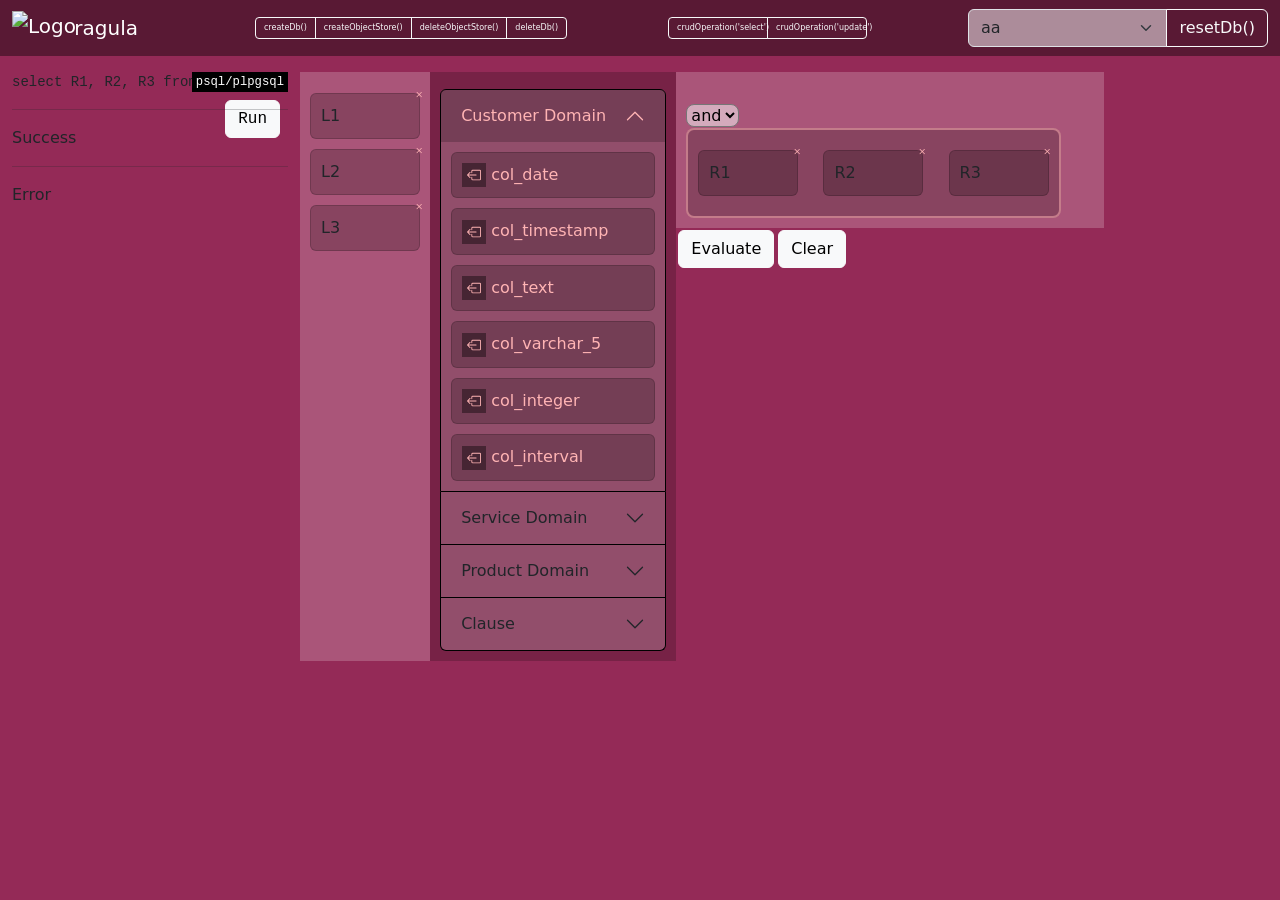
==== commit f64fbc36: "u" ====
--- a/dragula_accordion_highlighter_indexeddb.html
+++ b/dragula_accordion_highlighter_indexeddb.html
@@ -107,8 +107,11 @@
         .nested {
             /* padding: 16px 10px; */
             /* border: 1px dotted #bbb; */
-            border: 1px solid rgb(255, 180, 180);
+            border-radius: 8px;
+            border: 2px solid rgba(255, 180, 180, 0.5);
+            /* margin-top: -1px; */
             padding: 10px 0px 10px 0px;
+            /* z-index: -20; */
         }
 
         .accordion-collapse {
@@ -186,6 +189,13 @@
             right: 8px;
         }
 
+        #evaluate-btn, #clear-where-clause-btn {
+            /* position: absolute; */
+            /* top: 70px; */
+            /* left: 8px; */
+            margin: 2px;
+        }
+
         .navbar {
             background-color: rgba(0, 0, 0, 0.4);
         }
@@ -205,8 +215,9 @@
             background-color: rgba(255, 255, 255, 0.5);
         }
 
-        select, input {
-            border-radius: 3px;
+        select,
+        input {
+            border-radius: 8px;
             background-color: rgba(255, 255, 255, 0.5);
         }
 
@@ -221,6 +232,20 @@
 
         span.badge {
             background-color: rgba(255, 255, 255, 0);
+        }
+
+        .card > select {
+            margin: 0px 3px;
+        }
+
+        .card > input {
+            margin: 0px 3px;
+        }
+
+        #where-clause {
+            color: whitesmoke;
+            font-size: small;
+            margin:2px;
         }
     </style>
 </head>
@@ -333,6 +358,17 @@
                     <div id="panelsStayOpen-collapseOne" class="accordion-collapse collapse show"
                         aria-labelledby="panelsStayOpen-headingOne">
                         <div class="accordion-body" id="center1">
+                            <div class="card item" data-type="date"><svg class="svg-icon handle" width="24"
+                                height="24">
+                                    <use xlink:href="#box-arrow-left" />
+                                </svg>col_date</div>
+                            <div class="card item" data-type="timestamp"><svg class="svg-icon handle" width="24"
+                                height="24">
+                                    <use xlink:href="#box-arrow-left" />
+                                </svg>col_timestamp</div>
+                            <div class="card item" data-type="text"><svg class="svg-icon handle" width="24" height="24">
+                                    <use xlink:href="#box-arrow-left" />
+                                </svg>col_text</div>
                             <div class="card item" data-type="varchar(5)"><svg class="svg-icon handle" width="24"
                                     height="24">
                                     <use xlink:href="#box-arrow-left" />
@@ -341,17 +377,10 @@
                                     height="24">
                                     <use xlink:href="#box-arrow-left" />
                                 </svg>col_integer</div>
-                            <div class="card item" data-type="text"><svg class="svg-icon handle" width="24" height="24">
-                                    <use xlink:href="#box-arrow-left" />
-                                </svg>col_text</div>
                             <div class="card item" data-type="interval"><svg class="svg-icon handle" width="24"
                                     height="24">
                                     <use xlink:href="#box-arrow-left" />
                                 </svg>col_interval</div>
-                            <div class="card item" data-type="timestamp"><svg class="svg-icon handle" width="24"
-                                    height="24">
-                                    <use xlink:href="#box-arrow-left" />
-                                </svg>col_timestamp</div>
                         </div>
                     </div>
                 </div>
@@ -418,13 +447,13 @@
                     <div id="panelsStayOpen-collapseFour" class="accordion-collapse collapse"
                         aria-labelledby="panelsStayOpen-headingFour">
                         <div class="accordion-body" id="center4">
-                            <div class="card item">
+                            <div id="andor-option" class="card item">
                                 <svg class="svg-icon handle" width="24" height="24">
                                     <use xlink:href="#box-arrow-left" />
                                 </svg>
-                                <select>
-                                    <option value="" selected>AND</option>
-                                    <option value="">OR</option>
+                                <select onchange="setSelectedAndOr(this);">
+                                    <option value="and" selected>and</option>
+                                    <option value="or">or</option>
                                 </select>
                                 <div class="nested"></div>
                             </div>
@@ -433,11 +462,11 @@
                 </div>
             </div>
             <div id="andor" class="item">
-                <select>
-                    <option value="" selected>AND</option>
-                    <option value="">OR</option>
+                <select onchange="setSelectedAndOr(this);">
+                    <option value="and" selected>and</option>
+                    <option value="or">or</option>
                 </select>
-                <div id="right" class="dragula-container nested">
+                <div id="right" class="dragula-container nested was-validated">
                     <div class="card item">
                         <!-- <span class="position-absolute top-0 start-100 translate-middle badge rounded-pill bg-danger">99+</span> -->
                         <span class="position-absolute top-0 start-100 translate-middle badge rounded-pill"
@@ -468,22 +497,55 @@
                     </div>
                 </div>
             </div>
+            <div class="d-flex">
+                <button id="evaluate-btn" class="btn btn-light" onclick="evaluateWhereClause()">Evaluate</button>
+                <button id="clear-where-clause-btn" class="btn btn-light" onclick="$('#where-clause').html(''); showSQL();">Clear</button>
+            </div>
+            <div id="where-clause"></div>
         </div>
     </div>
     <script>
+        function setSelectedAndOr(el) {
+            // $(el).find('option[value='+el.value+']').attr('selected', 'selected')
+            $(el).find('option').eq(el.selectedIndex).attr('selected', 'selected')
+            $(el).find('option').eq(el.selectedIndex == 1 ? 0 : 1).removeAttr('selected')
+            // console.log(el.selectedIndex);
+        }
+        function setSelectedValue(el) {
+            // $(el).find('option[value='+el.value+']').attr('selected', 'selected')
+            $(el).find('option').not(el.selectedIndex).removeAttr('selected')
+            $(el).find('option').eq(el.selectedIndex).attr('selected', 'selected')
+            // console.log(el.selectedIndex);
+        }
+        function setInput(el) {
+            $(el).attr('value', el.value);
+        }
+    </script>
+    <script>
         var drake1 = dragula([document.querySelector('#left'), document.querySelector('#center1'), document.querySelector('#center2'), document.querySelector('#center3'), document.querySelector('#center4'), document.querySelector('#right')], {
             copy: true,
-            moves: function (el, container, handle) {
-                return handle.classList.contains('handle'); // elements allowed to drag
-            }
-        }).on('drop', (el) => {
-            el.className += ' ex-moved card';
+            moves: function (el, source, handle, sibling) {
+                //return handle.classList.contains('handle'); // elements allowed to drag
+                return handle.classList.contains('handle')
+            },
+            accepts: function (el, target, source, sibling) {
+                // return true; // elements can be dropped in any of the `containers` by default
+                // return $(el).attr('id') == 'andor-option'
+                return target !== document.getElementById('left') || $(el).attr('id') !== 'andor-option'
+            },
+            invalid: function (el, handle) {
+                return false; // don't prevent any drags from initiating by default
+            },
+        }).on('drop', (el, target, source, sibling) => {
+            el.className += ' ex-moved';
             el.children[0].remove(); // remove handle
-            if (el.children[0] !== undefined) {
+            $(el).removeAttr('id')
+            if (el.children[0] !== undefined) { // for andor-option element
                 drake1.containers.push(el.children[1]);
                 //drake2.containers.push(el.children[1]);
                 drake3.containers.push(el.children[1]);
             }
+            // for all the element dragged
             let spanEl = document.createElement('span');
             spanEl.className = 'svg-icon position-absolute top-0 start-100 translate-middle badge rounded-pill';
             spanEl.setAttribute('onclick', 'deleteMe(this);');
@@ -495,23 +557,26 @@
             svgEl.appendChild(useEl);
             spanEl.appendChild(svgEl);
             el.prepend(spanEl);
-            if (el.getAttribute('data-type') !== null) {
-                el.innerHTML += '<select><option>=</option><option>>=</option><option><=</option><option>></option><option><</option><option>!=</option><option>like</option></select>'
-                if (el.getAttribute('data-type') == 'date') {
-                    el.innerHTML += '<input type="date"/>'
-                } else if (el.getAttribute('data-type') == 'timestamp') {
-                    el.innerHTML += '<input type="date"/><input type="time"/>'
-                } else if (el.getAttribute('data-type') == 'text') {
-                    el.innerHTML += '<input type="text"/>'
-                } else if (el.getAttribute('data-type').substr(0, 7) == 'varchar') {
-                    el.innerHTML += '<input type="text" maxlength="' + el.getAttribute('data-type').split('(')[1].split(')')[0] + '"/>'
-                    // "maxlength="'+el.getAttribute('data-type').split('(')[1].split(')')[0]+'"/>'
-                } else if (el.getAttribute('data-type') == 'integer') {
-                    el.innerHTML += '<input type="number"/>'
-                } else if (el.getAttribute('data-type') == 'interval') {
-                    el.innerHTML += '<input type="number"/><select><option>year</option><option>month</option><option>day</option><option>hour</option><option>minute</option><option>second</option></select>'
-                } else {
-                    //
+            // if dropped on the right
+            if (target == document.getElementById('right')) {
+                if (el.getAttribute('data-type') !== null) {
+                    el.innerHTML += '<select onchange="setSelectedValue(this);"><option selected>=</option><option>>=</option><option><=</option><option>></option><option><</option><option>!=</option><option>like</option><option>is null</option><option>is not null</option></select>'
+                    if (el.getAttribute('data-type') == 'date') {
+                        el.innerHTML += '<input type="date" value="1999-01-01" onchange="setInput(this)"/>'
+                    } else if (el.getAttribute('data-type') == 'timestamp') {
+                        el.innerHTML += '<input type="date" value="1999-01-01" onchange="setInput(this)"/><input type="time" value="23:59" onchange="setInput(this)"/>'
+                    } else if (el.getAttribute('data-type') == 'text') {
+                        el.innerHTML += '<input type="text" value="text" onchange="setInput(this)"/>'
+                    } else if (el.getAttribute('data-type').substr(0, 7) == 'varchar') {
+                        el.innerHTML += '<input type="text" value="varch" maxlength="' + el.getAttribute('data-type').split('(')[1].split(')')[0] + ' onchange="setInput(this)""/>'
+                        // "maxlength="'+el.getAttribute('data-type').split('(')[1].split(')')[0]+'"/>'
+                    } else if (el.getAttribute('data-type') == 'integer') {
+                        el.innerHTML += '<input type="number" value="0" onchange="setInput(this)"/>'
+                    } else if (el.getAttribute('data-type') == 'interval') {
+                        el.innerHTML += '<input type="number" value="1" onchange="setInput(this)"/><select onchange="setSelectedValue(this);"><option selected>year</option><option>month</option><option>day</option><option>hour</option><option>minute</option><option>second</option></select>'
+                    } else {
+                        //
+                    }
                 }
             }
         });
@@ -544,9 +609,9 @@
             let columns = [];
             for (let i = 0; i < $('#left').children().length; i++) {
                 //columns.push($('#left').children()[i].innerText);
-                columns.push([].reduce.call($('#left').children()[i].childNodes, function(a, b) { return a + (b.nodeType === 3 ? b.textContent : ''); }, '').replaceAll(' ','').replaceAll('\n',''));
+                columns.push([].reduce.call($('#left').children()[i].childNodes, function (a, b) { return a + (b.nodeType === 3 ? b.textContent : ''); }, '').replaceAll(' ', '').replaceAll('\n', '')); //
             }
-            $('#sql').html('<pre><code id="sqls" class="language-sql">select ' + columns.join(',\n ') + ' from tbl;</code><small class="language"><span>psql/plpgsql</span></small><button id="execute-btn" class="btn btn-light">Run</button></pre>');
+            $('#sql').html('<pre><code id="sqls" class="language-sql">select ' + columns.join(',\n ') + ' from tbl' + ($('#where-clause').html()==''?'':' where ' + $('#where-clause').html()) + ';</code><small class="language"><span>psql/plpgsql</span></small><button id="execute-btn" class="btn btn-light">Run</button></pre>');
             hljs.highlightAll();
         }
     </script>
@@ -692,6 +757,168 @@
             el.parentElement.remove();
         }
     </script>
+    <script>
+        function removeEmptyNodeInContainer() {
+  document.querySelectorAll('#right div.nested').forEach(x => {
+    if(!x.hasChildNodes()) {
+      x.parentNode.remove()
+    }
+  })
+}
+function node2Obj(n) {
+  o = {};
+  o['items'] = [];
+  for (let i = 0; i < n.children.length; i++) {
+    if (n.children[i].nodeName == 'DIV') { // n.children[i]: div.nested, div.item, or 'xxx'
+      if (n.children[i].classList.contains('nested')) { // n.children[i]: div.nested
+        for (let j = 0; j < n.children[i].children.length; j++) { // for node containing input, convert itself
+          if (n.children[i].children[j] !== undefined) {
+            for (let jj = 0; jj < n.children[i].children[j].childNodes.length; jj++) {
+              if (n.children[i].children[j].childNodes[jj].nodeName === 'INPUT') { // input nodeの2つ前がtext nodeであるという設計を前提にしている
+                //↓ if ignoring data-type
+                //n.children[i].children[j].innerHTML = '<span class="position-absolute top-0 start-100 translate-middle badge rounded-pill" onclick="deleteMe(this);"><svg class="svg-icon" width="12" height="12"><use xlink:href="#x" /></svg></span>' + n.children[i].children[j].childNodes[jj-2].nodeValue
+                //↓ if caring about data-type
+                if (n.children[i].children[j].getAttribute('data-type') == 'date' || n.children[i].children[j].getAttribute('data-type') == 'text' || n.children[i].children[j].getAttribute('data-type').substr(0, 7) == 'varchar') {
+                  n.children[i].children[j].innerHTML = '<span class="position-absolute top-0 start-100 translate-middle badge rounded-pill" onclick="deleteMe(this);"><svg class="svg-icon" width="12" height="12"><use xlink:href="#x" /></svg></span>' + n.children[i].children[j].childNodes[jj-2].nodeValue + $(n.children[i].children[j].childNodes[jj-1], 'option:selected').val() + '\'' + n.children[i].children[j].childNodes[jj].value + '\''
+                } else if (n.children[i].children[j].getAttribute('data-type') == 'timestamp') {
+                  n.children[i].children[j].innerHTML = '<span class="position-absolute top-0 start-100 translate-middle badge rounded-pill" onclick="deleteMe(this);"><svg class="svg-icon" width="12" height="12"><use xlink:href="#x" /></svg></span>' + n.children[i].children[j].childNodes[jj-2].nodeValue + $(n.children[i].children[j].childNodes[jj-1], 'option:selected').val() + '\'' + n.children[i].children[j].childNodes[jj].value + 'T' + n.children[i].children[j].childNodes[jj+1].value + '\''
+                } else if (n.children[i].children[j].getAttribute('data-type') == 'integer') {
+                  n.children[i].children[j].innerHTML = '<span class="position-absolute top-0 start-100 translate-middle badge rounded-pill" onclick="deleteMe(this);"><svg class="svg-icon" width="12" height="12"><use xlink:href="#x" /></svg></span>' + n.children[i].children[j].childNodes[jj-2].nodeValue + $(n.children[i].children[j].childNodes[jj-1], 'option:selected').val() + n.children[i].children[j].childNodes[jj].value
+                } else if (n.children[i].children[j].getAttribute('data-type') == 'interval') {
+                  n.children[i].children[j].innerHTML = '<span class="position-absolute top-0 start-100 translate-middle badge rounded-pill" onclick="deleteMe(this);"><svg class="svg-icon" width="12" height="12"><use xlink:href="#x" /></svg></span>' + n.children[i].children[j].childNodes[jj-2].nodeValue + $(n.children[i].children[j].childNodes[jj-1], 'option:selected').val() + '\'' + n.children[i].children[j].childNodes[jj].value + $(n.children[i].children[j].childNodes[jj+1], 'option:selected').val() + '\''
+                } else {
+                  n.children[i].children[j].innerHTML = '<span class="position-absolute top-0 start-100 translate-middle badge rounded-pill" onclick="deleteMe(this);"><svg class="svg-icon" width="12" height="12"><use xlink:href="#x" /></svg></span>' + n.children[i].children[j].childNodes[jj-2].nodeValue
+                }
+              }
+            }
+          }
+        }
+        o['items'].push(n.children[i]);
+      } else if (n.children[i].classList.contains('item')) { // n.children[i]: div.item
+        if (n.children[i].children.length == 1) {
+          o['items'].push(n.children[i].textContent.replaceAll(' ', '').replaceAll('\n', ''));
+        //   o['items'].push(n.children[i].childNodes[n.children[i].childNodes.length-1]);
+        } else {
+          o['items'].push(n.children[i]);
+        }
+      }
+    } else if (n.children[i].nodeName == 'SELECT') { // n: div.item, n.children[i]: selected !div.nested
+      // o['selectTag'] = 'and';
+      o['selectTag'] = $(n.children[i], 'option:selected').val()
+    }
+  }
+  // if (o.items.length==0) {
+  //   return
+  // } else {
+  //   return o // {'items': , 'selectedTag':'and'}
+  // }
+  return o // {'items': , 'selectedTag':'and'}
+}
+function iterate1Deeper(o) {
+  for (let i = 0; i < o.items.length; i++) {
+    if (o.items[i].parentNode == undefined) { // 'text'.parentNode
+      // do nothing = stop iteration
+    } else {
+      o.items[i] = node2Obj(o.items[i]) // converted to node to obj // input: div > output: {items:[div, div]}
+      // if (!o.items[i].hasChildNode) { // 
+      //   // do nothing = stop iteration
+      // } else {
+      //   iterate1Deeper(o.items[i]) // param node
+      // }
+      iterate1Deeper(o.items[i]) // param node
+    }
+  }
+}
+function trimBySelect(j) {
+  if (j.selectTag == undefined) { // assuming that j.items = ["text", "text", "text"] but 
+  } else { // incl selectTag: json, 
+    if (j.items[0].items.length == 1) {
+      return j.items[0].items[0]
+    } else {
+      return '(' + j.items[0].items.join(' ' + j.selectTag + ' ') + ')'
+    }
+  }
+}
+function getTrimmablePosition(j, loc) {
+  let l = [...loc]
+  let a = {}
+  if (j.selectTag == undefined) {
+    // do nothing
+  } else {
+    let flag = false
+    for (let i = 0; i < j.items[0].items.length; i++) {
+      if (j.items[0].items[i].selectTag == undefined) {
+        a[i]=''
+      } else {
+        a[i]=i
+        flag = true
+      }
+    }
+    if (flag == false) {
+      //console.log(trimBySelect(j))
+      selectArr.push(l)
+    } else {
+      for (let i = 0; i < j.items[0].items.length; i++) {
+        if (j.items[0].items[i].selectTag == undefined) {
+        } else {
+          l.push(a[i])
+          let jj = { ...j.items[0].items[a[i]] }
+          getTrimmablePosition(jj, l)
+          l.pop()
+        }
+      }
+    }
+  }
+}
+function trimmer(o, a) {
+  if (a.length == 0) {
+    // return
+    o = trimBySelect(o)
+  } else if (a.length == 1) {
+    o.items[0].items[a[0]] = trimBySelect(o.items[0].items[a[0]])
+  } else if (a.length == 2) {
+    o.items[0].items[a[0]].items[0].items[a[1]] = trimBySelect(o.items[0].items[a[0]].items[0].items[a[1]])
+  } else if (a.length == 3) {
+    o.items[0].items[a[0]].items[0].items[a[1]].items[0].items[a[2]] = trimBySelect(o.items[0].items[a[0]].items[0].items[a[1]].items[0].items[a[2]])
+  } else if (a.length == 4) {
+    o.items[0].items[a[0]].items[0].items[a[1]].items[0].items[a[2]].items[0].items[a[3]] = trimBySelect(o.items[0].items[a[0]].items[0].items[a[1]].items[0].items[a[2]].items[0].items[a[3]])
+  } else if (a.length == 5) {
+    o.items[0].items[a[0]].items[0].items[a[1]].items[0].items[a[2]].items[0].items[a[3]].items[0].items[a[4]] = trimBySelect(o.items[0].items[a[0]].items[0].items[a[1]].items[0].items[a[2]].items[0].items[a[3]].items[0].items[a[4]])
+  } else if (a.length == 6) {
+    o.items[0].items[a[0]].items[0].items[a[1]].items[0].items[a[2]].items[0].items[a[3]].items[0].items[a[4]].items[0].items[a[5]] = trimBySelect(o.items[0].items[a[0]].items[0].items[a[1]].items[0].items[a[2]].items[0].items[a[3]].items[0].items[a[4]].items[0].items[a[5]])
+  } else {
+    return
+  }
+  return o
+}
+function evaluateWhereClause() {
+removeEmptyNodeInContainer()
+root = document.getElementById('andor')
+ori = root.innerHTML
+json = node2Obj(root)
+iterate1Deeper(json) // remove inputs
+//json // json is correct
+selectArr = [] // initialize
+
+//getTrimmablePosition(json, [])
+let flag = true
+while(flag) {
+  getTrimmablePosition(json, []) // push locationp[i0,i2] to selectArr[[],[]]
+  if (JSON.stringify(selectArr) == '[[]]') { // selectArr.length == 0
+    //trimmer(json, [])
+    flag = false
+  } else {
+    for (let i = 0; i < selectArr.length; i++) {
+      trimmer(json, selectArr[i])
+    }
+    selectArr=[]
+  }
+}
+document.getElementById('where-clause').innerText = trimmer(json, [])
+showSQL()
+//successEl.innerHTML += trimmer(json, [])
+}
+    </script>
 </body>
 
 </html>
